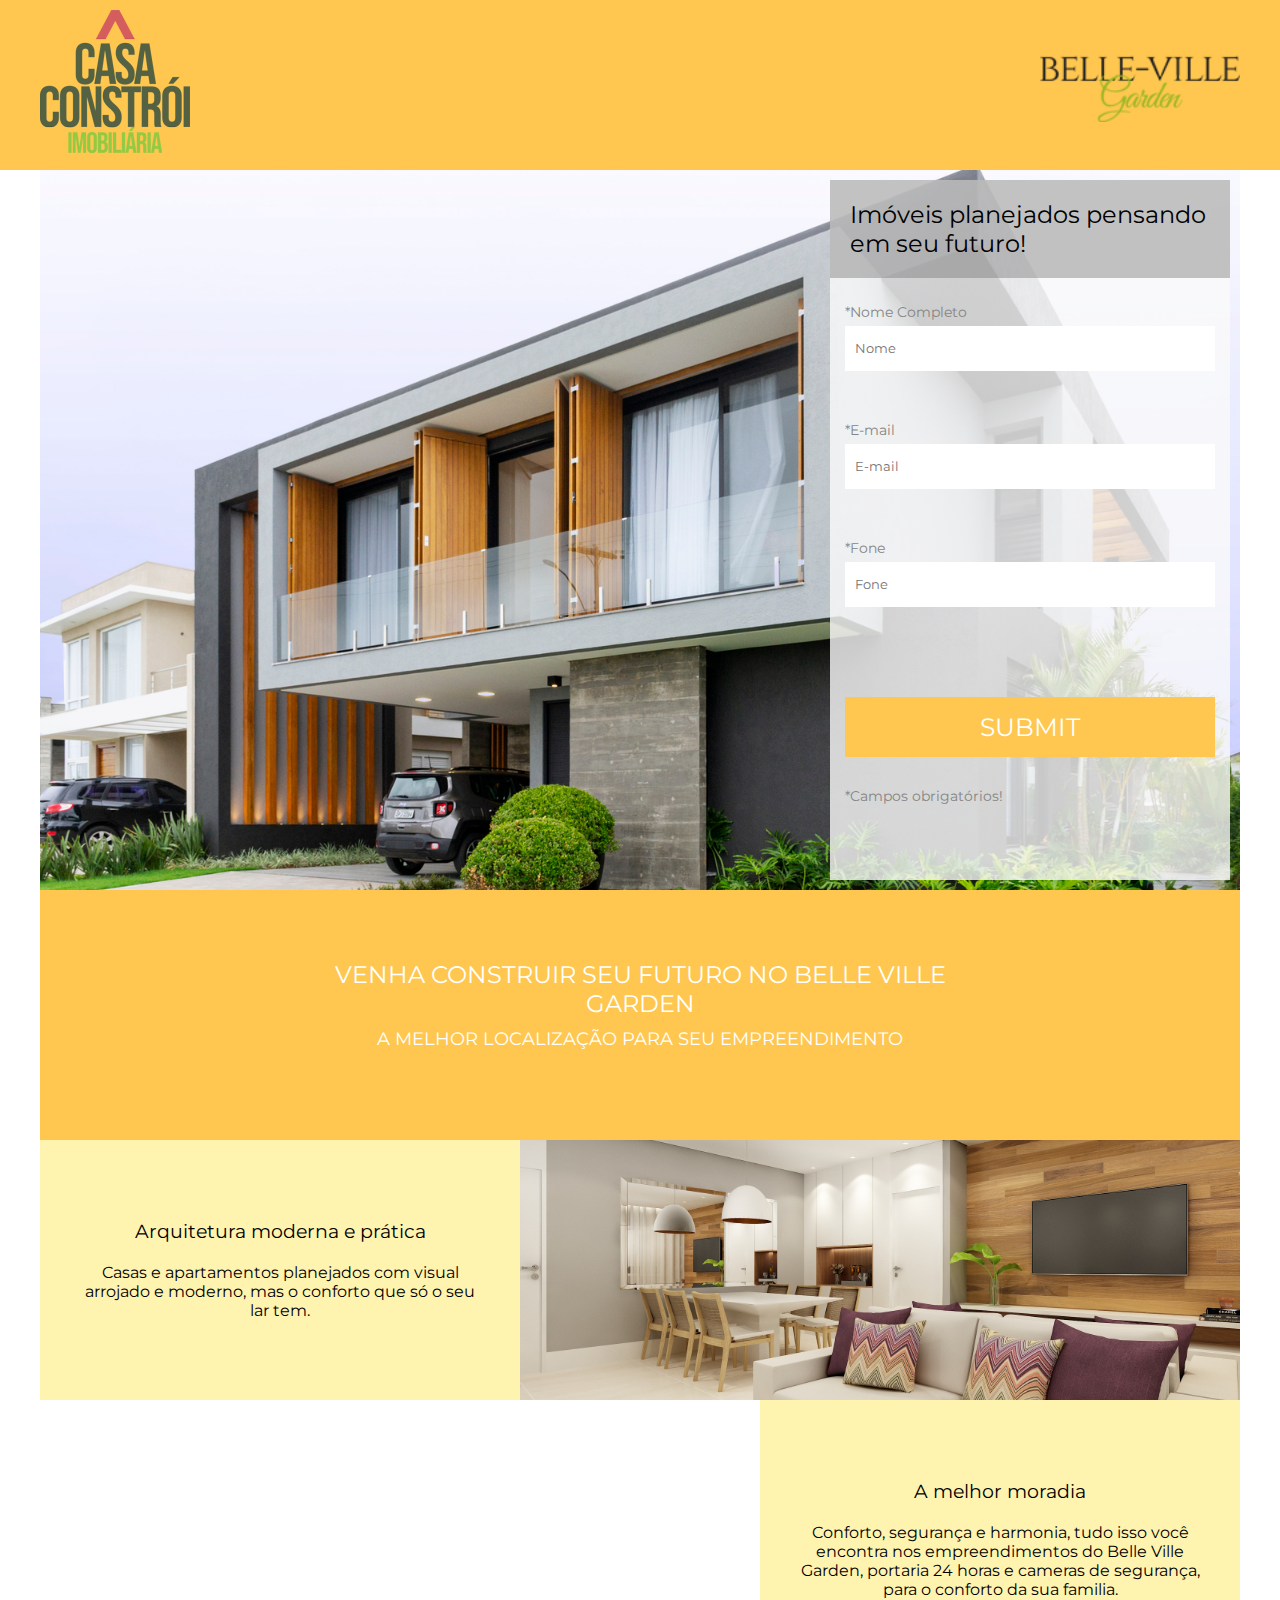
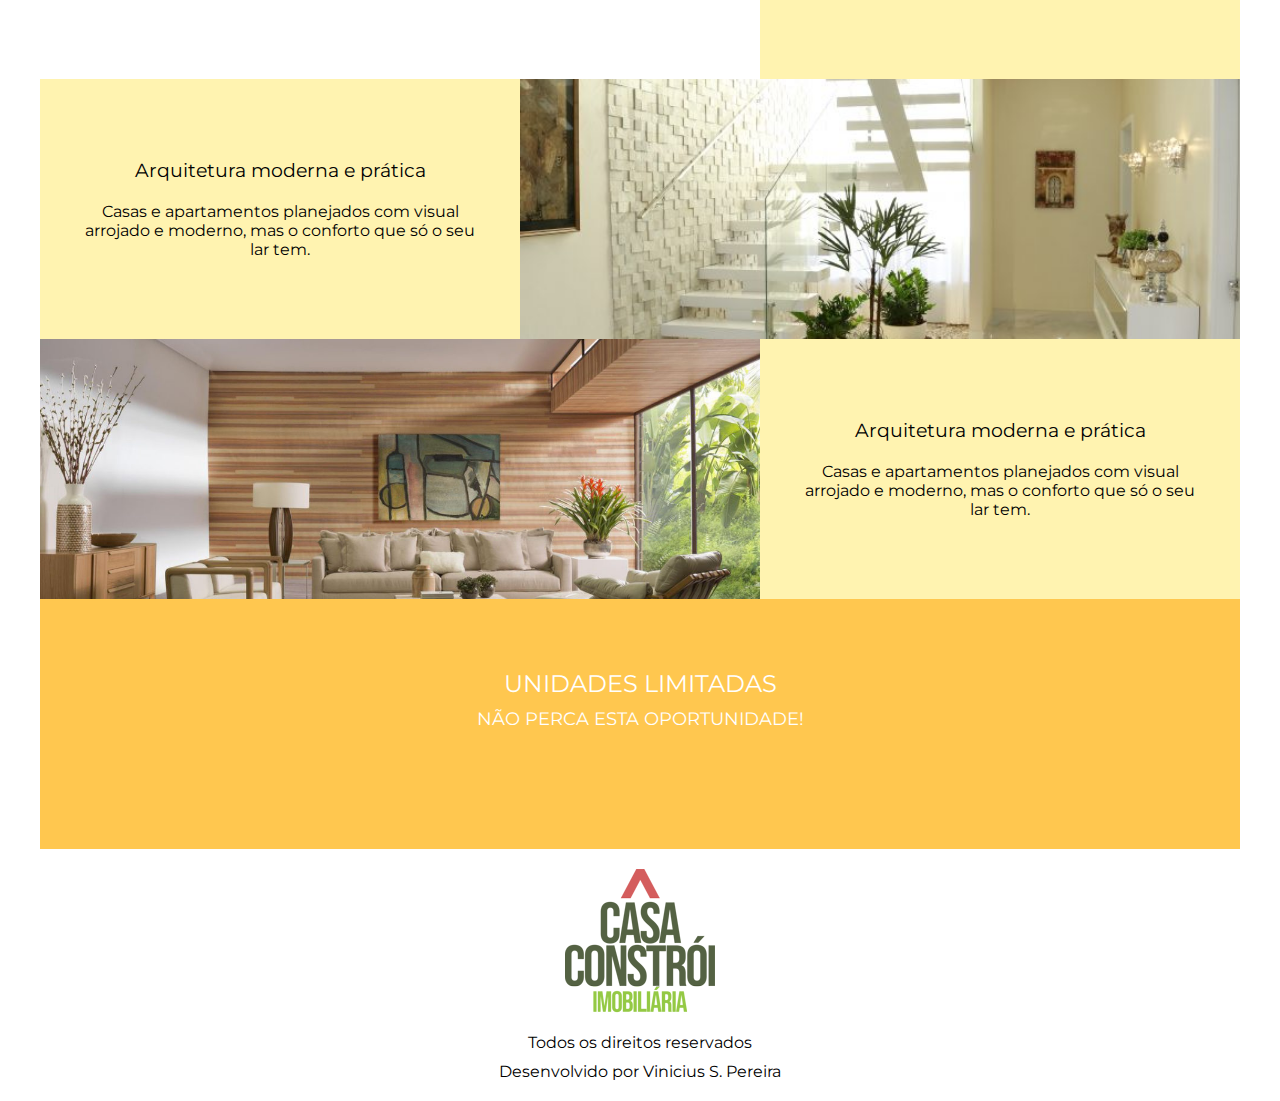
==== index.html @ 16d45e6c "commit" ====
<!DOCTYPE html>
<html lang="pt-br">
<head>
    <meta name="description" content="Imobiliaria Fantasia">
    <meta name="keywords" content="imobiliaria, casas, apartamentos">
    <meta name="author" content="Vinicius Silva Pereira"> 
    <meta charset="UTF-8">
    <meta name="viewport" content="width=device-width, initial-scale=1.0">
    <link href="https://fonts.googleapis.com/css2?family=Montserrat:wght@300&display=swap" rel="stylesheet">
    <link href="css/style.css" rel="stylesheet">
    <title>Imobiliária Casa Constrói</title>
</head>
<body>
    <header>
        <div class="header-box">
            <div class="logo-1"></div>
            <div class="logo-2"></div>
            <div class="clear"></div>
        </div>
    </header>

    <nav class="nav-box">
        <div class="background-box">
            <div class="formulario-box">
                <h2>Imóveis planejados pensando em seu futuro!</h2>
                <form>
                    <div class="form-box">
                        <p>*Nome Completo</p>
                        <input type="text" name="nome" placeholder="Nome" required>
                    </div>
                    <div class="form-box">
                        <p>*E-mail</p>
                        <input type="text" name="nome" placeholder="E-mail" required>
                    </div>
                    <div class="form-box">
                        <p>*Fone</p>
                        <input type="text" name="nome" placeholder="Fone" required>
                    </div>
                    <div class="form-box">
                        <input type="submit" name="enviar" placeholder="Enviar">
                    </div>
                    <div class="form-box">
                        <p>*Campos obrigatórios!</p>
                    </div>
                </form>
            </div>
        </div>
        <div class="clear"></div>
    </nav>

    <section class="section-box">
        <div class="section-container">
            <div><h2>Venha construir seu futuro no Belle Ville Garden</h2></div> 
            <div><p>A melhor localização para seu empreendimento</p></div>
        </div>
    </section>

    <section class="section-mosaico">
        <div class="container">
            <div class="flex-mosaico" style="flex-direction: row-reverse;">
                <div class="item-1-mosaico" style="background-image: url(../imagens/flex1.jpg);">

                </div>
                <div class="item-2-mosaico">
                    <h3>Arquitetura moderna e prática</h3>
                    <p>Casas e apartamentos planejados com visual arrojado e moderno, mas o conforto que só o seu lar tem.</p>
                </div>
            </div>

            <div class="flex-mosaico">
                <div class="item-1-mosaico" style="background-image: url(../imagens/flex2.jpg);">

                </div>
                <div class="item-2-mosaico">
                    <h3>A melhor moradia</h3>
                    <p>Conforto, segurança e harmonia, tudo isso você encontra nos empreendimentos do Belle Ville Garden, portaria 24 horas e cameras de segurança, para o conforto da sua familia.</p>
                </div>
            </div>

            <div class="flex-mosaico">
                <div class="item-1-mosaico"  style="background-image: url(../imagens/flex3.jpg); order: 2;">

                </div>
                <div class="item-2-mosaico" style="order: 1;">
                    <h3>Arquitetura moderna e prática</h3>
                    <p>Casas e apartamentos planejados com visual arrojado e moderno, mas o conforto que só o seu lar tem.</p>
                </div>
            </div>

            <div class="flex-mosaico">
                <div class="item-1-mosaico" style="background-image: url(../imagens/flex4.jpg);">

                </div>
                <div class="item-2-mosaico">
                    <h3>Arquitetura moderna e prática</h3>
                    <p>Casas e apartamentos planejados com visual arrojado e moderno, mas o conforto que só o seu lar tem.</p>
                </div>
            </div>
        </div>
    </section>

    <section class="section-footer">
        <div class="section-container">
            <div><h2>Unidades Limitadas</h2></div> 
            <div><p>Não perca esta oportunidade!</p></div>
        </div>
    </section>

    <footer>
        <img src="imagens/logo1.png">
        <p>Todos os direitos reservados</p>
        <p>Desenvolvido por Vinicius S. Pereira</p>
    </footer>
</body>
</html>
---- css/style.css ----
*{
    padding: 0;
    margin: 0;
    box-sizing: border-box;
    font-family: 'Montserrat', sans-serif;
}

html, body{
    height: 100%;
}

.clear{
    clear: both;
}

/*---HEADER---*/
header{
    background-color: #ffc74f;
    padding: 10px 2%;
}

.header-box{
    width: 100%;
    max-width: 1200px;
    margin: 0 auto;
}

.logo-1{
    float: left;
    width: 150px;
    height: 150px;
    background-image: url(../imagens/logo1.png);
    background-position: center;
    background-repeat: no-repeat;
    background-size: contain;
}

.logo-2{
    float: right;
    width: 200px;
    height: 150px;
    background-image: url(../imagens/logo2.png);
    background-position: center;
    background-repeat: no-repeat;
    background-size: contain;
 
}

@media screen and (max-width: 510px){

    .logo-1, .logo-2{
        float: none;
        display: flex; 
        position: relative;
        top: 0;
        left: 50%;
        transform: translate(-50%);
        margin-top: 2px;
    }
}
/*---FIM HEADER---*/

/*---NAV---*/

nav .nav-box{
    width: 100%;
}
.background-box{
    max-width: 1200px;
    height: 720px;
    margin: 0 auto; 
    background-image: url(../imagens/bg.jpg);
    background-position: center;
    background-repeat: no-repeat;
    background-size: cover;

}
.formulario-box{
    float: right;
    width: 400px;
    height: 700px;
    background-color: rgba(250, 250, 250, 0.8);
    margin: 10px 10px;
}
.formulario-box h2{
    background: rgba(110, 110, 110, 0.4);
    padding: 20px;
    text-align: left;
    font-weight: normal;
}

form .form-box{
    margin-top: 10px;
    padding: 15px;
}

form .form-box p{
    color: #858585;
    font-size: 14px;
    margin-bottom: 5px;
}

.form-box:not(:first-child){
    margin-top: 20px;
}

.form-box:last-child{
    margin-top: 0;
    font-size: 25px;
}

form .form-box input[type=text]{
    width: 100%;
    border: 1px solid #ccc;
    height: 45px;
    line-height: 45px;
    border: none;
    padding-left: 10px;

}
form .form-box input[type=text]:focus{
    outline: 0;
}
form .form-box input[type=submit]{
    background-color: rgb(255, 199, 79);
    text-transform: uppercase;
    color: white;
    width: 100%;
    height: 60px;
    font-size: 25px;
    cursor: pointer;
    border: none;
    margin-top: 40px;

}
.form-box input[type=submit]:hover{
    background-color: #ffd88f;
}

@media screen and (max-width: 960px){
    .formulario-box{
        float: none;
        display: inline-block;
        text-align: center;
        position: relative;
        left: 50%;
        transform: translate(-50%);     
    }
}
/*---FIM NAV---*/

/*---SECTION---*/
.section-box{
    width: 100%;
    max-width: 1200px;
    height: 250px;
    margin: 0 auto;
    background-color: rgb(255, 199, 79);
}

.section-container{
    text-align: center;
    padding-top: 70px;

}

.section-container h2{
    width: 98%;
    max-width: 700px;
    display: inline-block;
    color: white;
    font-size: 24px;
    text-transform: uppercase;
    font-weight: normal;
}

.section-container p{
    width: 98%;
    max-width: 700px;
    display: inline-block;
    color: white;
    font-size: 18px;
    text-transform: uppercase;
    font-weight: normal;
    margin-top: 10px ;
}

/*---FIM-SECTION---*/

/*---SECTION-MOSAICO---*/
.container{
    width: 100%;
    max-width: 1200px;
    margin: 0 auto;
}
.flex-mosaico{
    display: flex;
}
.item-1-mosaico{
    
    background-position: center;
    background-size: cover;
    width: 60%;
}

.item-2-mosaico{
    background-color: #fff3b0;
    padding: 80px 40px;
    width: 40%;
}

.item-2-mosaico h3{
    font-weight: normal;
    text-align: center;
    margin-bottom: 20px;

}
.item-2-mosaico p{
    text-align: center;
}

footer{
    text-align: center;
    padding: 20px 0;
}

footer p{
    margin-top: 10px;
}

@media screen and (max-width: 960px){
    .flex-mosaico{
        display: block;
    }
    .item-1-mosaico{
        width: 100%;
        padding-top: 60%;
    }
    .item-2-mosaico{
        width: 100%;
    }

}
/*---FIM-SECTION-MOSAICO---*/

/*---SECTION-FOOTER---*/
.section-footer{
    width: 100%;
    max-width: 1200px;
    height: 250px;
    margin: 0 auto;
    background-color: rgb(255, 199, 79);
}
/*---FIM-SECTION-MOSAICO---*/
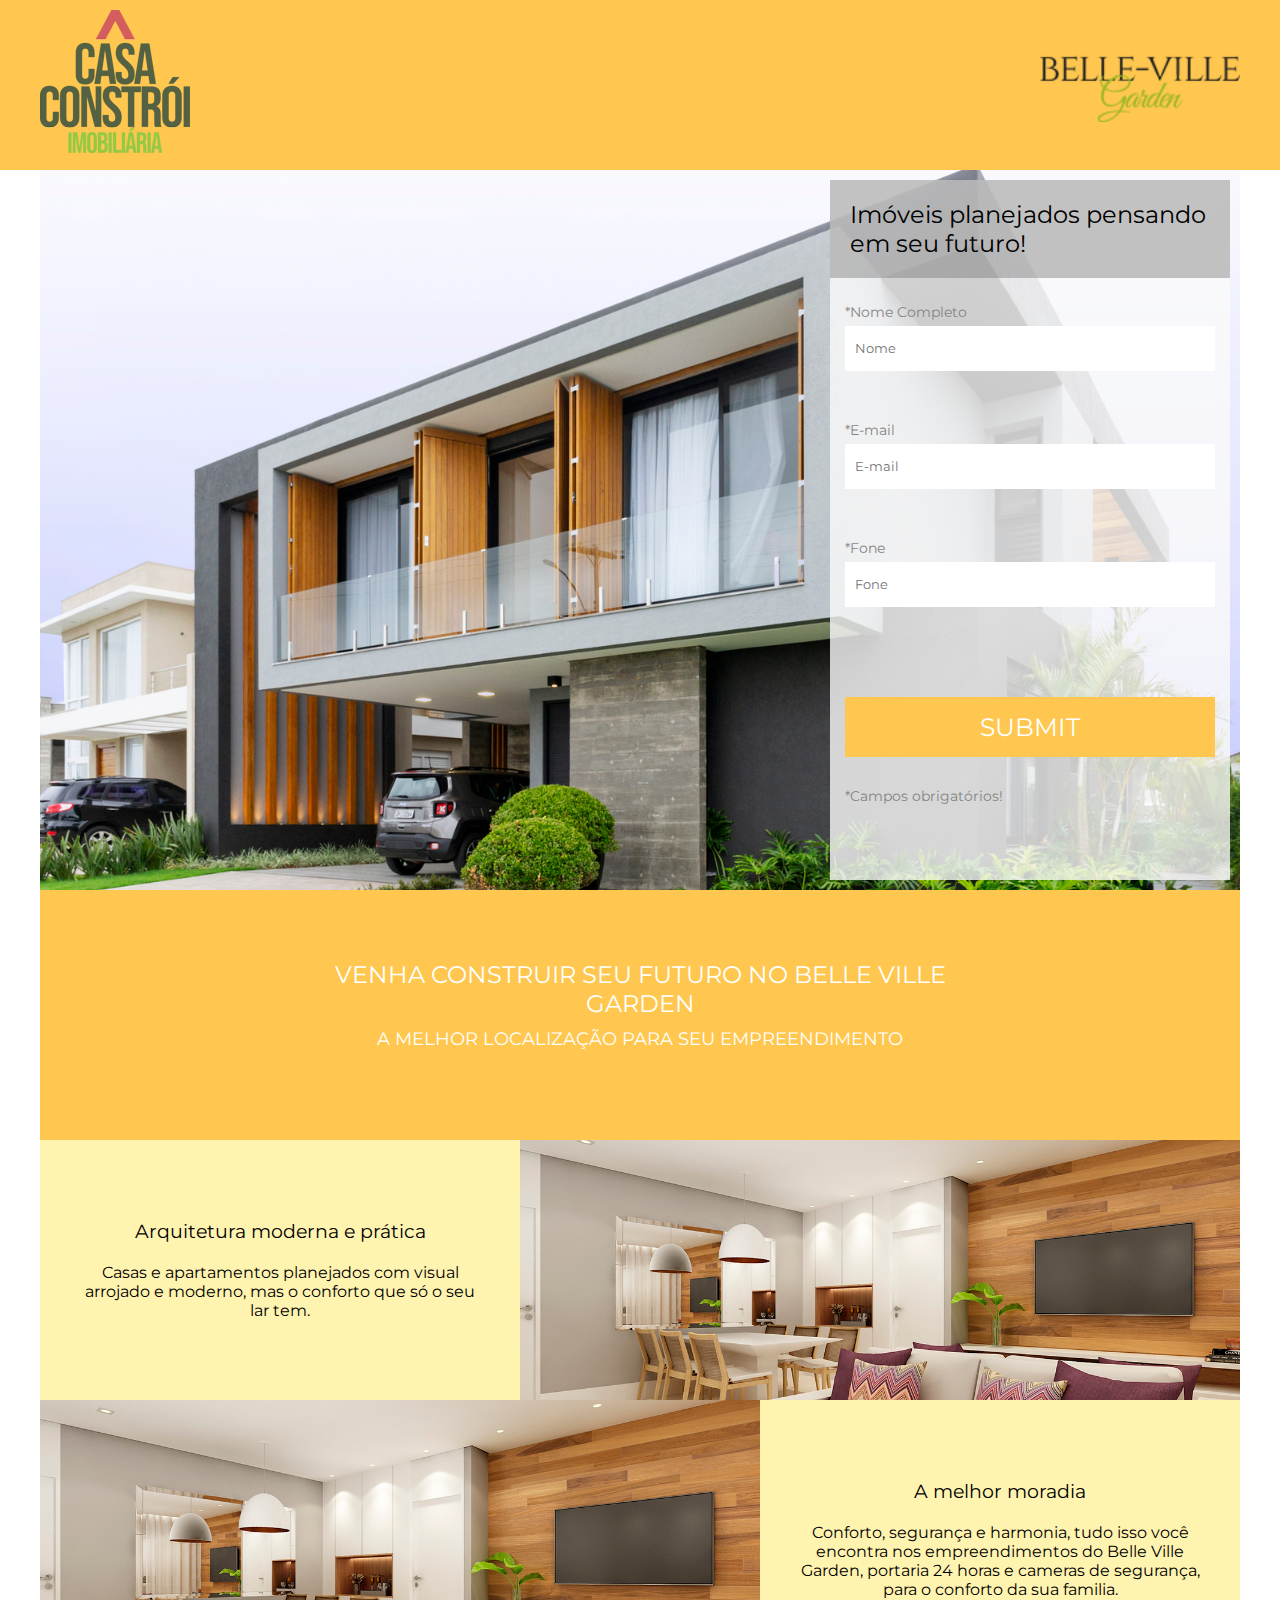
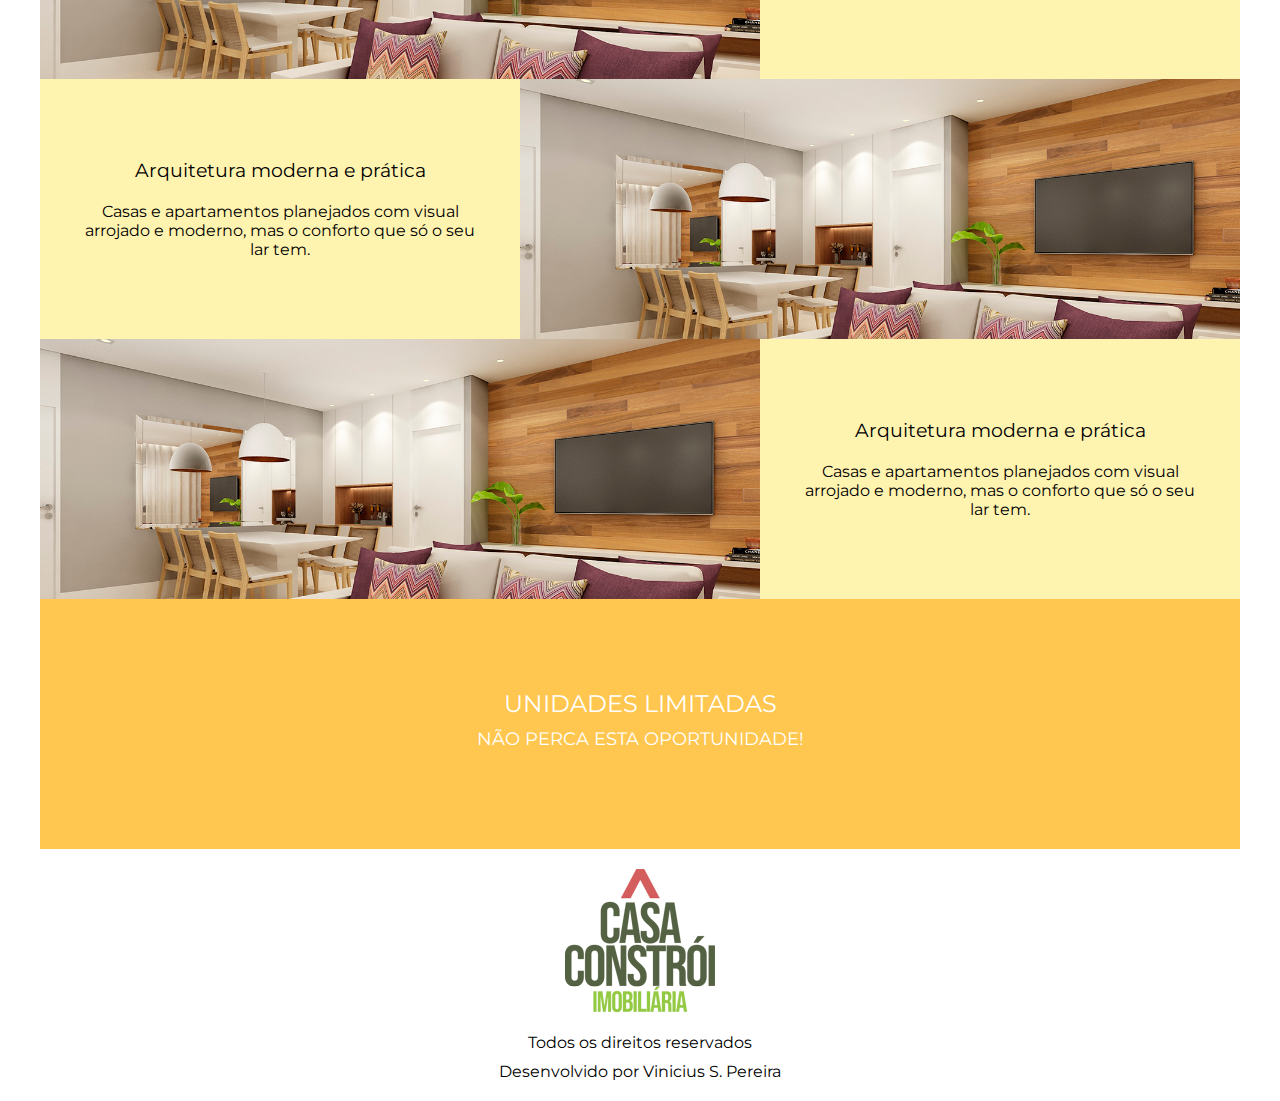
==== commit d229681f: "commit" ====
--- a/index.html
+++ b/index.html
@@ -58,7 +58,7 @@
     <section class="section-mosaico">
         <div class="container">
             <div class="flex-mosaico" style="flex-direction: row-reverse;">
-                <div class="item-1-mosaico" style="background-image: url(../imagens/flex1.jpg);">
+                <div class="item-1-mosaico">
 
                 </div>
                 <div class="item-2-mosaico">
@@ -68,7 +68,7 @@
             </div>
 
             <div class="flex-mosaico">
-                <div class="item-1-mosaico" style="background-image: url(../imagens/flex2.jpg);">
+                <div class="item-1-mosaico">
 
                 </div>
                 <div class="item-2-mosaico">
@@ -78,7 +78,7 @@
             </div>
 
             <div class="flex-mosaico">
-                <div class="item-1-mosaico"  style="background-image: url(../imagens/flex3.jpg); order: 2;">
+                <div class="item-1-mosaico"  style="order: 2;">
 
                 </div>
                 <div class="item-2-mosaico" style="order: 1;">
@@ -88,7 +88,7 @@
             </div>
 
             <div class="flex-mosaico">
-                <div class="item-1-mosaico" style="background-image: url(../imagens/flex4.jpg);">
+                <div class="item-1-mosaico">
 
                 </div>
                 <div class="item-2-mosaico">
--- a/css/style.css
+++ b/css/style.css
@@ -197,11 +197,12 @@
     display: flex;
 }
 .item-1-mosaico{
-    
+    background-image: url(../imagens/flex1.png);
     background-position: center;
     background-size: cover;
     width: 60%;
 }
+
 
 .item-2-mosaico{
     background-color: #fff3b0;
@@ -249,6 +250,7 @@
     max-width: 1200px;
     height: 250px;
     margin: 0 auto;
+    padding-top: 20px;
     background-color: rgb(255, 199, 79);
 }
-/*---FIM-SECTION-MOSAICO---*/+/*---FIM-SECTION-FOOTER---*/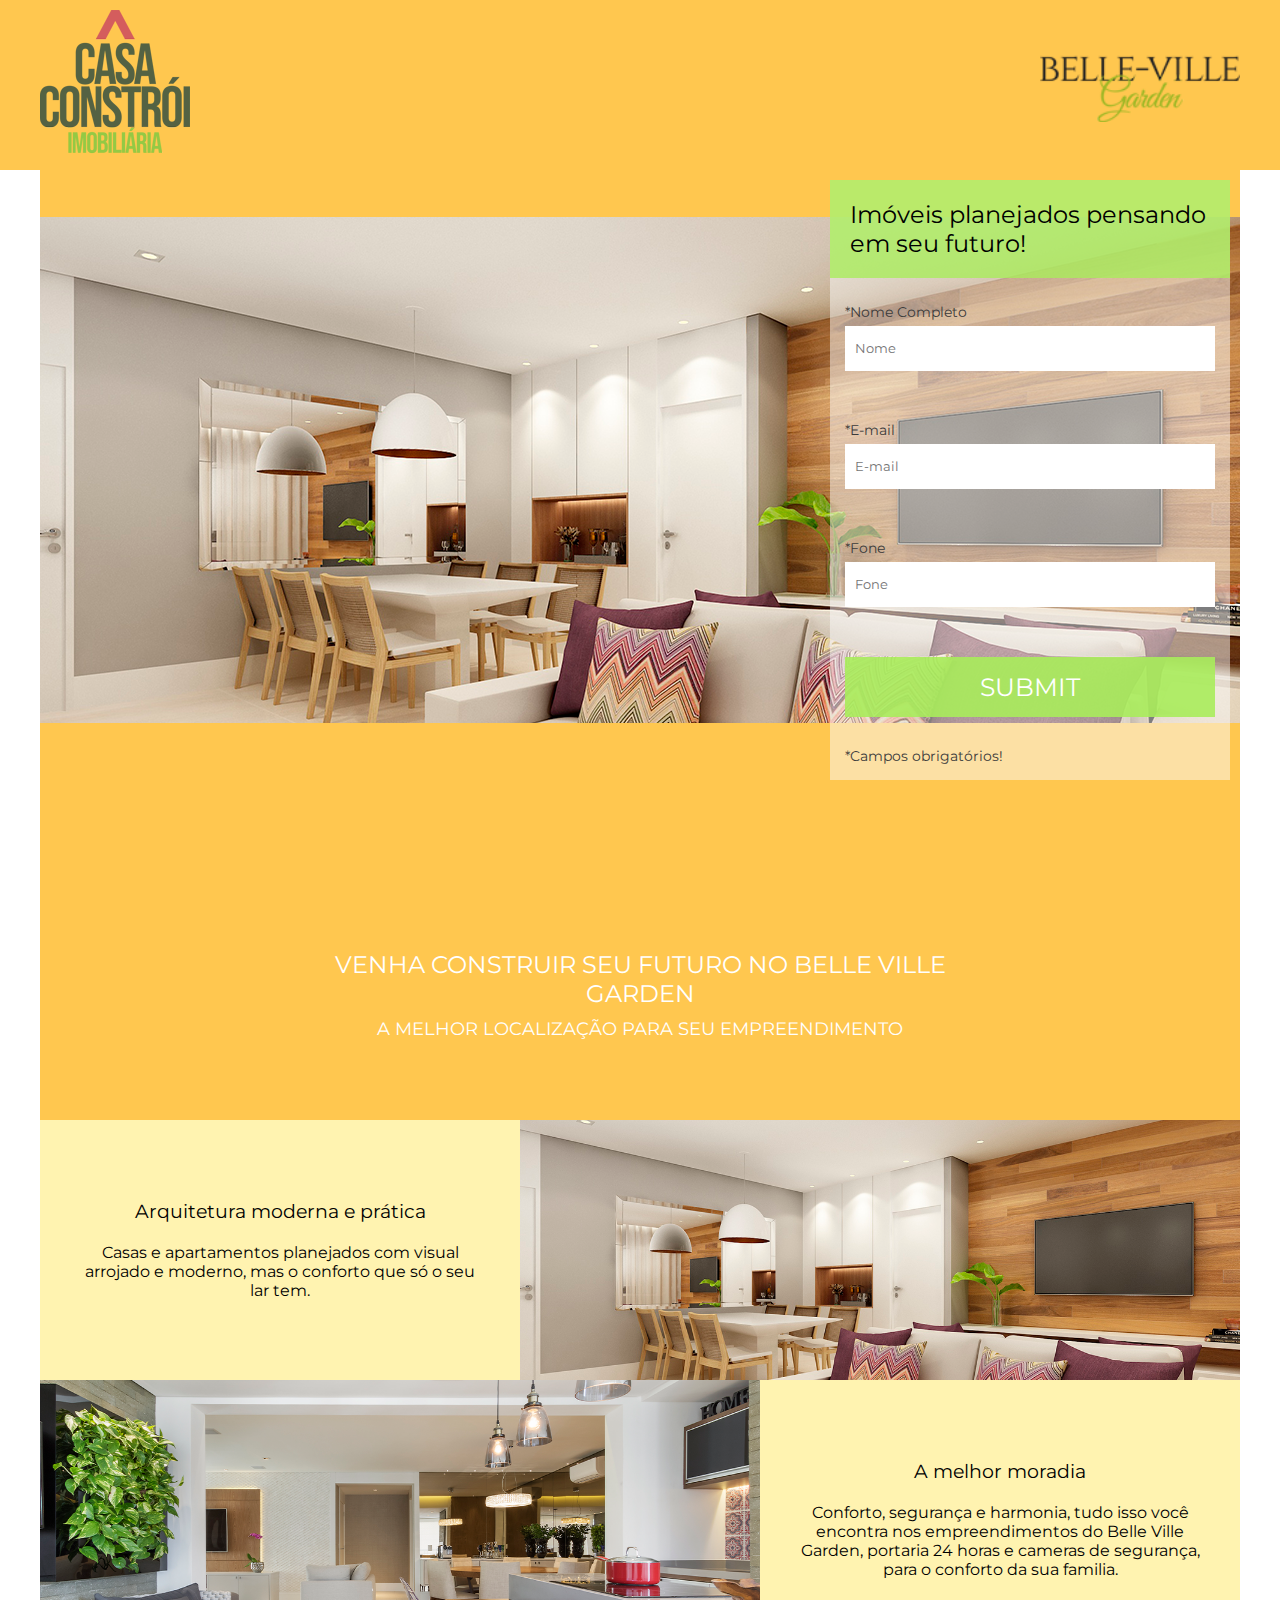
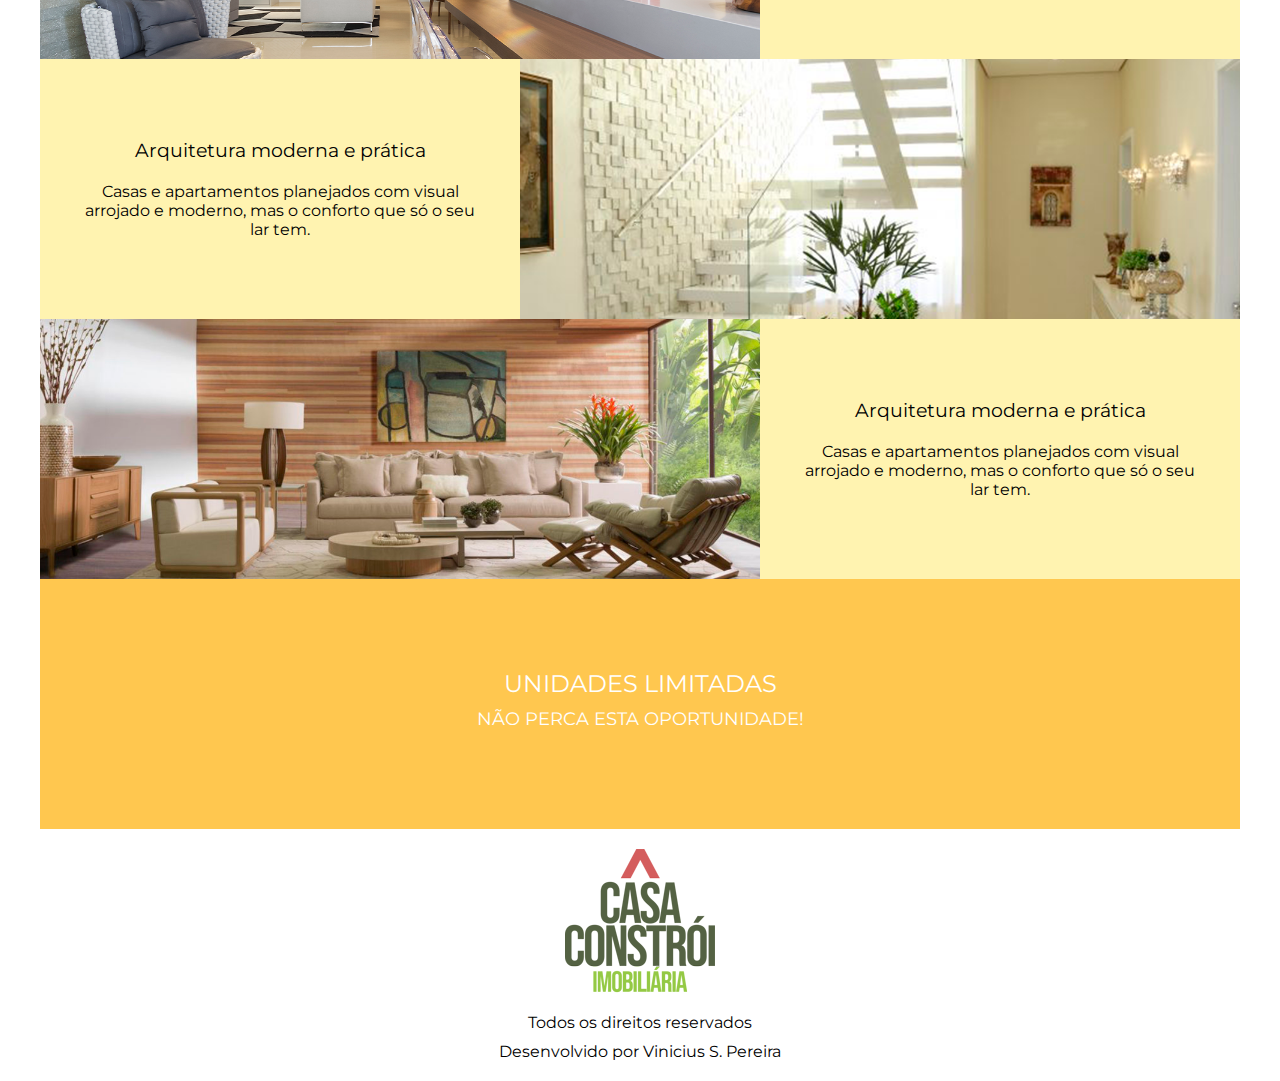
==== commit d540d75f: "commit" ====
--- a/index.html
+++ b/index.html
@@ -8,6 +8,9 @@
     <meta name="viewport" content="width=device-width, initial-scale=1.0">
     <link href="https://fonts.googleapis.com/css2?family=Montserrat:wght@300&display=swap" rel="stylesheet">
     <link href="css/style.css" rel="stylesheet">
+    <link rel="shortcut icon"  type="image-x/png" href="imagens/logo1.ico">
+    <script src="js/jquery-3.5.1.js"></script>
+    <script src="js/slider.js"></script>
     <title>Imobiliária Casa Constrói</title>
 </head>
 <body>
@@ -15,39 +18,48 @@
         <div class="header-box">
             <div class="logo-1"></div>
             <div class="logo-2"></div>
-            <div class="clear"></div>
         </div>
+        <div class="clear"></div>
     </header>
 
-    <nav class="nav-box">
-        <div class="background-box">
-            <div class="formulario-box">
-                <h2>Imóveis planejados pensando em seu futuro!</h2>
-                <form>
-                    <div class="form-box">
-                        <p>*Nome Completo</p>
-                        <input type="text" name="nome" placeholder="Nome" required>
-                    </div>
-                    <div class="form-box">
-                        <p>*E-mail</p>
-                        <input type="text" name="nome" placeholder="E-mail" required>
-                    </div>
-                    <div class="form-box">
-                        <p>*Fone</p>
-                        <input type="text" name="nome" placeholder="Fone" required>
-                    </div>
-                    <div class="form-box">
-                        <input type="submit" name="enviar" placeholder="Enviar">
-                    </div>
-                    <div class="form-box">
-                        <p>*Campos obrigatórios!</p>
-                    </div>
-                </form>
+    <div class="slider-container">
+        <div class="slider">
+            <img src="imagens/flex1.png">
+            <img src="imagens/flex2.png">
+            <img src="imagens/flex3.png">
+            <img src="imagens/flex4.png">
+            
+            <div class="background-box">
+                <div class="formulario-box">
+                    <h2>Imóveis planejados pensando em seu futuro!</h2>
+                    <form>
+                        <div class="form-box">
+                            <p>*Nome Completo</p>
+                            <input type="text" name="nome" placeholder="Nome" required>
+                        </div>
+                        <div class="form-box">
+                            <p>*E-mail</p>
+                            <input type="text" name="nome" placeholder="E-mail" required>
+                        </div>
+                        <div class="form-box">
+                            <p>*Fone</p>
+                            <input type="text" name="nome" placeholder="Fone" required>
+                        </div>
+                        <div class="form-box">
+                            <input type="submit" name="enviar" placeholder="Enviar">
+                        </div>
+                        <div class="form-box">
+                            <p>*Campos obrigatórios!</p>
+                        </div>
+                    </form>
+                </div>
             </div>
         </div>
         <div class="clear"></div>
-    </nav>
+    </div>
 
+ 
+    
     <section class="section-box">
         <div class="section-container">
             <div><h2>Venha construir seu futuro no Belle Ville Garden</h2></div> 
@@ -57,45 +69,39 @@
 
     <section class="section-mosaico">
         <div class="container">
+
             <div class="flex-mosaico" style="flex-direction: row-reverse;">
-                <div class="item-1-mosaico">
-
-                </div>
+                <div class="item-1-mosaico" style="background-image: url('imagens/flex1.png');"></div>
                 <div class="item-2-mosaico">
                     <h3>Arquitetura moderna e prática</h3>
                     <p>Casas e apartamentos planejados com visual arrojado e moderno, mas o conforto que só o seu lar tem.</p>
                 </div>
-            </div>
+            </div><!--flex-mosaico-->
 
             <div class="flex-mosaico">
-                <div class="item-1-mosaico">
-
-                </div>
-                <div class="item-2-mosaico">
+                <div class="item-1-mosaico" style="background-image: url('imagens/flex2.png');"></div>
+            <div class="item-2-mosaico">
                     <h3>A melhor moradia</h3>
                     <p>Conforto, segurança e harmonia, tudo isso você encontra nos empreendimentos do Belle Ville Garden, portaria 24 horas e cameras de segurança, para o conforto da sua familia.</p>
                 </div>
-            </div>
+            </div><!--flex-mosaico-->
 
-            <div class="flex-mosaico">
-                <div class="item-1-mosaico"  style="order: 2;">
-
-                </div>
-                <div class="item-2-mosaico" style="order: 1;">
-                    <h3>Arquitetura moderna e prática</h3>
-                    <p>Casas e apartamentos planejados com visual arrojado e moderno, mas o conforto que só o seu lar tem.</p>
-                </div>
-            </div>
-
-            <div class="flex-mosaico">
-                <div class="item-1-mosaico">
-
-                </div>
+            <div class="flex-mosaico" style="flex-direction: row-reverse;">
+                <div class="item-1-mosaico" style="background-image: url('imagens/flex3.png');"></div>
                 <div class="item-2-mosaico">
                     <h3>Arquitetura moderna e prática</h3>
                     <p>Casas e apartamentos planejados com visual arrojado e moderno, mas o conforto que só o seu lar tem.</p>
                 </div>
-            </div>
+            </div><!--flex-mosaico-->
+
+            <div class="flex-mosaico">
+                <div class="item-1-mosaico" style="background-image: url('imagens/flex4.png');"></div>
+                <div class="item-2-mosaico">
+                    <h3>Arquitetura moderna e prática</h3>
+                    <p>Casas e apartamentos planejados com visual arrojado e moderno, mas o conforto que só o seu lar tem.</p>
+                </div>
+            </div><!--flex-mosaico-->
+            
         </div>
     </section>
 
--- a/css/style.css
+++ b/css/style.css
@@ -60,30 +60,47 @@
 }
 /*---FIM HEADER---*/
 
-/*---NAV---*/
-
-nav .nav-box{
-    width: 100%;
-}
+/*---SLIDER-CONTAINER---*/
+.slider-container{
+    width: 100%;
+    height: 600px;
+    margin: 0 auto;
+    background-color: #ffc74f;
+    max-width: 1200px;
+
+}
+
+.slider{
+    width: 100%;
+    height: inherit;
+    position: relative;
+}
+
+.slider img{
+    display: none;
+    position: absolute;
+    left: 50%;
+    top: 50%;
+    transform: translate(-50%, -50%);
+    max-width: 100%;
+    max-height: 100%;
+}
+
 .background-box{
+    position: relative;
     max-width: 1200px;
     height: 720px;
     margin: 0 auto; 
-    background-image: url(../imagens/bg.jpg);
-    background-position: center;
-    background-repeat: no-repeat;
-    background-size: cover;
-
 }
 .formulario-box{
     float: right;
     width: 400px;
-    height: 700px;
-    background-color: rgba(250, 250, 250, 0.8);
+    height: 600px;
+    background-color: rgba(250, 250, 250, 0.5);
     margin: 10px 10px;
 }
 .formulario-box h2{
-    background: rgba(110, 110, 110, 0.4);
+    background: rgba(169, 236, 91, 0.8);
     padding: 20px;
     text-align: left;
     font-weight: normal;
@@ -95,7 +112,7 @@
 }
 
 form .form-box p{
-    color: #858585;
+    color: #3b3b3b;
     font-size: 14px;
     margin-bottom: 5px;
 }
@@ -111,7 +128,7 @@
 
 form .form-box input[type=text]{
     width: 100%;
-    border: 1px solid #ccc;
+    border: 1px solid rgb(43, 43, 43);
     height: 45px;
     line-height: 45px;
     border: none;
@@ -122,7 +139,7 @@
     outline: 0;
 }
 form .form-box input[type=submit]{
-    background-color: rgb(255, 199, 79);
+    background-color: rgba(169, 236, 91, 0.9);
     text-transform: uppercase;
     color: white;
     width: 100%;
@@ -130,11 +147,11 @@
     font-size: 25px;
     cursor: pointer;
     border: none;
-    margin-top: 40px;
+    
 
 }
 .form-box input[type=submit]:hover{
-    background-color: #ffd88f;
+    background-color: rgb(109, 189, 18);
 }
 
 @media screen and (max-width: 960px){
@@ -147,20 +164,20 @@
         transform: translate(-50%);     
     }
 }
-/*---FIM NAV---*/
+/*---FIM-SLIDER-CONTAINER---*/
 
 /*---SECTION---*/
 .section-box{
     width: 100%;
     max-width: 1200px;
-    height: 250px;
+    height: 350px;
     margin: 0 auto;
     background-color: rgb(255, 199, 79);
 }
 
-.section-container{
-    text-align: center;
-    padding-top: 70px;
+.section-box > .section-container{
+    text-align: center;
+    padding-top: 180px;
 
 }
 
@@ -197,12 +214,11 @@
     display: flex;
 }
 .item-1-mosaico{
-    background-image: url(../imagens/flex1.png);
     background-position: center;
     background-size: cover;
+    background-repeat: no-repeat;
     width: 60%;
 }
-
 
 .item-2-mosaico{
     background-color: #fff3b0;
@@ -245,12 +261,16 @@
 /*---FIM-SECTION-MOSAICO---*/
 
 /*---SECTION-FOOTER---*/
+.section-footer > .section-container{
+    text-align: center;
+    padding-top: 90px;
+}
 .section-footer{
     width: 100%;
     max-width: 1200px;
     height: 250px;
-    margin: 0 auto;
-    padding-top: 20px;
+    margin:  auto;
+
     background-color: rgb(255, 199, 79);
 }
 /*---FIM-SECTION-FOOTER---*/